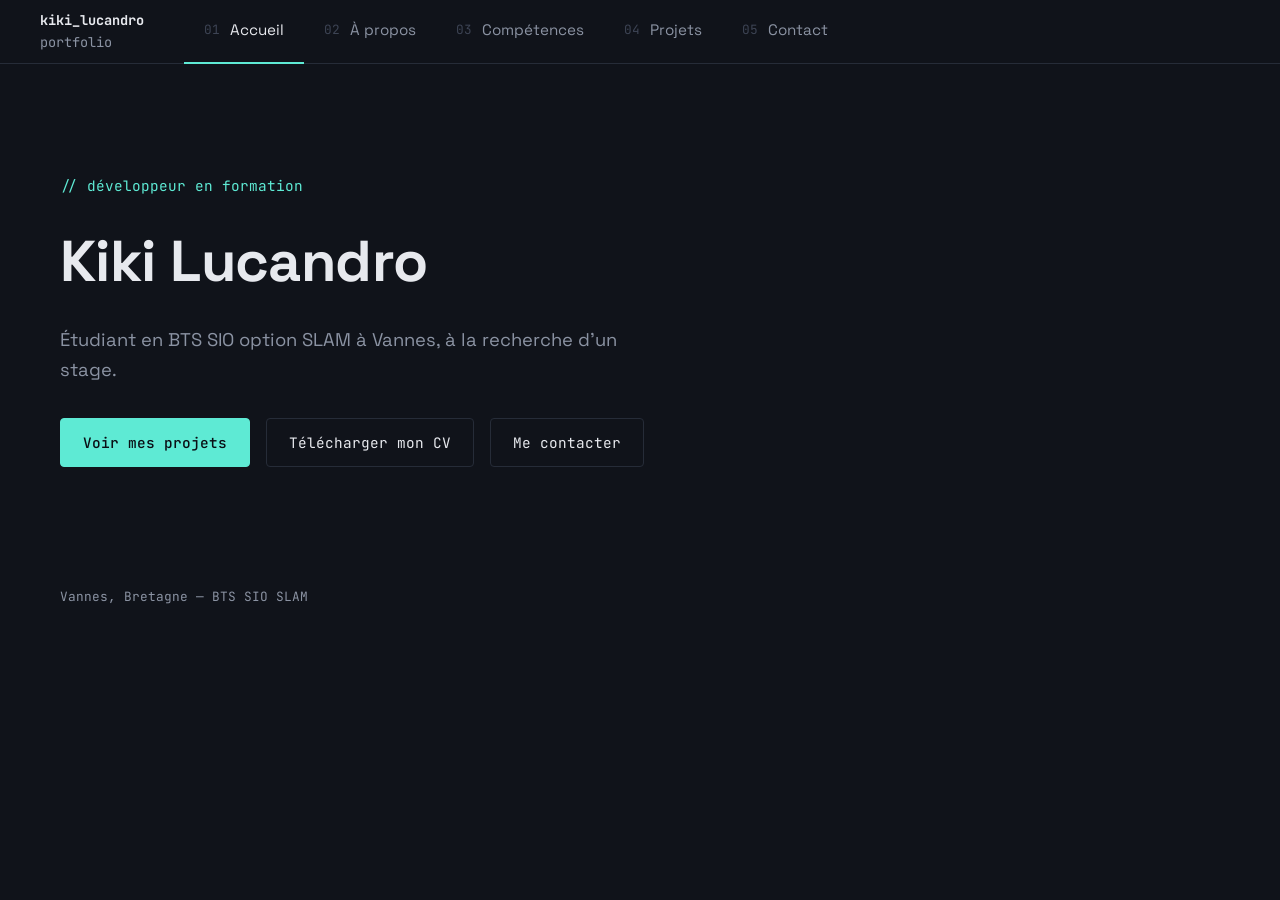
==== index.html @ b3c77e73 "Rename README.md to index.html" ====
<!DOCTYPE html>
<html lang="fr">
<head>
<meta charset="UTF-8">
<meta name="viewport" content="width=device-width, initial-scale=1">
<title>Kiki Lucandro — Portfolio</title>
<link rel="preconnect" href="https://fonts.googleapis.com">
<link rel="preconnect" href="https://fonts.gstatic.com" crossorigin>
<link href="https://fonts.googleapis.com/css2?family=Space+Grotesk:wght@400;500;700&family=JetBrains+Mono:wght@400;500&display=swap" rel="stylesheet">
<link rel="stylesheet" href="style.css">
</head>
<body>
<div class="layout">
  <nav class="gutter">
    <div class="brand"><strong>kiki_lucandro</strong><br>portfolio</div>
    <ul>
      <li><a href="index.html" class="active"><span class="ln mono">01</span>Accueil</a></li>
      <li><a href="apropos.html"><span class="ln mono">02</span>À propos</a></li>
      <li><a href="competences.html"><span class="ln mono">03</span>Compétences</a></li>
      <li><a href="projets.html"><span class="ln mono">04</span>Projets</a></li>
      <li><a href="contact.html"><span class="ln mono">05</span>Contact</a></li>
    </ul>
  </nav>
  <main>
    <div class="page accueil">
      <div class="kicker mono">// développeur en formation</div>
      <h1>Kiki Lucandro</h1>
      <p class="lede">
        Étudiant en BTS SIO option SLAM à Vannes, à la recherche d'un stage.
      </p>
      <div class="cta-row">
        <a href="projets.html" class="btn primary">Voir mes projets</a>
        <a href="cv-kiki-lucandro.pdf" class="btn" download>Télécharger mon CV</a>
        <a href="contact.html" class="btn">Me contacter</a>
      </div>
    </div>
    <footer>Vannes, Bretagne — BTS SIO SLAM</footer>
  </main>
</div>
</body>
</html>
---- style.css ----
:root{
  --bg: #10131a;
  --bg-panel: #161a23;
  --border: #262c38;
  --text: #e7e9ee;
  --text-dim: #8b93a3;
  --accent: #5eead4;
  --accent-2: #f4b860;
}
*{ box-sizing: border-box; margin:0; padding:0; }
html{ scroll-behavior: smooth; }
body{
  background: var(--bg);
  color: var(--text);
  font-family: 'Space Grotesk', sans-serif;
  line-height: 1.6;
}
.mono{ font-family: 'JetBrains Mono', monospace; }

/* Layout */
.layout{ display:flex; flex-direction:column; min-height:100vh; }
nav.gutter{
  width:100%;
  position: sticky;
  top:0;
  z-index: 10;
  background: var(--bg);
  border-bottom: 1px solid var(--border);
  display:flex;
  align-items:center;
  padding: 0 40px;
  height: 64px;
}
nav.gutter .brand{
  font-family:'JetBrains Mono', monospace;
  font-size: 0.85rem;
  color: var(--text-dim);
  padding-right: 40px;
  white-space: nowrap;
}
nav.gutter .brand strong{ color: var(--text); }
nav.gutter ul{ list-style:none; display:flex; overflow-x:auto; }
nav.gutter li a{
  display:flex;
  align-items:center;
  gap: 10px;
  padding: 0 20px;
  height: 64px;
  color: var(--text-dim);
  text-decoration:none;
  font-size: 0.95rem;
  border-bottom: 2px solid transparent;
  white-space: nowrap;
  transition: color .15s, border-color .15s;
}
nav.gutter li a .ln{
  font-family:'JetBrains Mono', monospace;
  font-size: 0.8rem;
  color: #3d4454;
}
nav.gutter li a:hover, nav.gutter li a:focus-visible, nav.gutter li a.active{
  color: var(--text);
  border-bottom-color: var(--accent);
}

main{ flex:1; min-width:0; }
.page{
  padding: 90px 60px;
  max-width: 780px;
}

/* Hero */
.page.accueil{ padding-top: 110px; }
.page.accueil .kicker{
  font-family:'JetBrains Mono', monospace;
  color: var(--accent);
  font-size: 0.9rem;
  margin-bottom: 18px;
}
h1{
  font-size: clamp(2.4rem, 5vw, 3.6rem);
  font-weight: 700;
  letter-spacing: -0.01em;
  margin-bottom: 18px;
}
.page.accueil p.lede{
  font-size: 1.15rem;
  color: var(--text-dim);
  max-width: 560px;
  margin-bottom: 34px;
}
.cta-row{ display:flex; gap: 16px; flex-wrap: wrap; }
.btn{
  font-family:'JetBrains Mono', monospace;
  font-size: 0.9rem;
  padding: 12px 22px;
  border-radius: 4px;
  text-decoration:none;
  border: 1px solid var(--border);
  color: var(--text);
  transition: border-color .15s, background .15s;
}
.btn.primary{ background: var(--accent); color: #0a0e14; border-color: var(--accent); font-weight: 500; }
.btn.primary:hover{ opacity: .88; }
.btn:not(.primary):hover{ border-color: var(--accent); }

h2{
  font-size: 1.5rem;
  margin-bottom: 28px;
  display:flex;
  align-items:baseline;
  gap: 12px;
}
h2 .tag{
  font-family:'JetBrains Mono', monospace;
  font-size: 0.85rem;
  color: var(--text-dim);
  font-weight: 400;
}

.page.apropos p{ color: var(--text-dim); max-width: 620px; }
.fill{
  color: var(--accent-2);
  font-family:'JetBrains Mono', monospace;
  font-style: normal;
}

/* Skills */
.skills{ display:flex; flex-wrap:wrap; gap: 10px; }
.skill{
  font-family:'JetBrains Mono', monospace;
  font-size: 0.85rem;
  padding: 8px 14px;
  border: 1px solid var(--border);
  border-radius: 4px;
  color: var(--text-dim);
  background: var(--bg-panel);
}
.skill.fill{ color: var(--accent-2); border-color: #3a3020; }

/* Projects */
.project{
  border: 1px solid var(--border);
  background: var(--bg-panel);
  border-radius: 6px;
  padding: 26px 28px;
  margin-bottom: 20px;
}
.project h3{ font-size: 1.1rem; margin-bottom: 8px; }
.project h3 .fill{ color: var(--accent-2); font-family:'JetBrains Mono', monospace; font-size: 0.95rem; }
.project p{ color: var(--text-dim); font-size: 0.95rem; margin-bottom: 12px; }
.project .stack{ font-family:'JetBrains Mono', monospace; font-size: 0.78rem; color: var(--accent); }
.project a.link{
  display:inline-block;
  margin-top: 10px;
  font-family:'JetBrains Mono', monospace;
  font-size: 0.82rem;
  color: var(--text-dim);
  text-decoration: none;
  border-bottom: 1px dashed var(--border);
}
.project a.link:hover{ color: var(--accent); border-color: var(--accent); }

/* Contact */
.page.contact ul{ list-style:none; }
.page.contact li{ margin-bottom: 12px; }
.page.contact a{
  color: var(--text);
  text-decoration:none;
  font-family:'JetBrains Mono', monospace;
  font-size: 0.95rem;
  border-bottom: 1px solid var(--border);
  padding-bottom: 2px;
}
.page.contact a:hover{ color: var(--accent); border-color: var(--accent); }

footer{
  padding: 30px 60px;
  color: var(--text-dim);
  font-family:'JetBrains Mono', monospace;
  font-size: 0.8rem;
}

@media (max-width: 780px){
  nav.gutter .brand{ display:none; }
  nav.gutter{ padding: 0 16px; }
  nav.gutter li a{ padding: 0 14px; }
  .page{ padding: 60px 24px; }
  footer{ padding: 24px; }
}

@media (prefers-reduced-motion: reduce){
  html{ scroll-behavior:auto; }
}
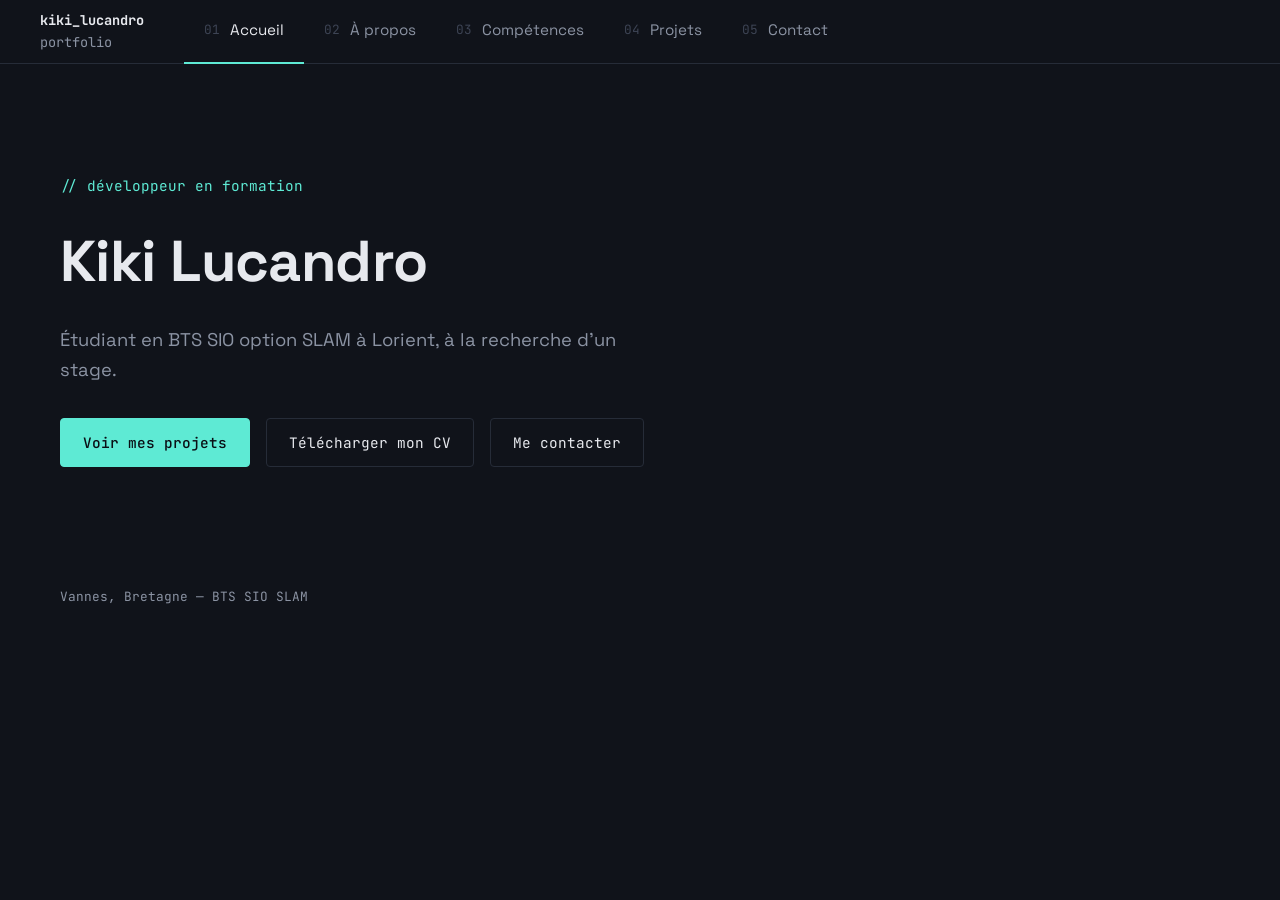
==== commit 6203b517: "Update location from Vannes to Lorient" ====
--- a/index.html
+++ b/index.html
@@ -26,7 +26,7 @@
       <div class="kicker mono">// développeur en formation</div>
       <h1>Kiki Lucandro</h1>
       <p class="lede">
-        Étudiant en BTS SIO option SLAM à Vannes, à la recherche d'un stage.
+        Étudiant en BTS SIO option SLAM à Lorient, à la recherche d'un stage.
       </p>
       <div class="cta-row">
         <a href="projets.html" class="btn primary">Voir mes projets</a>
